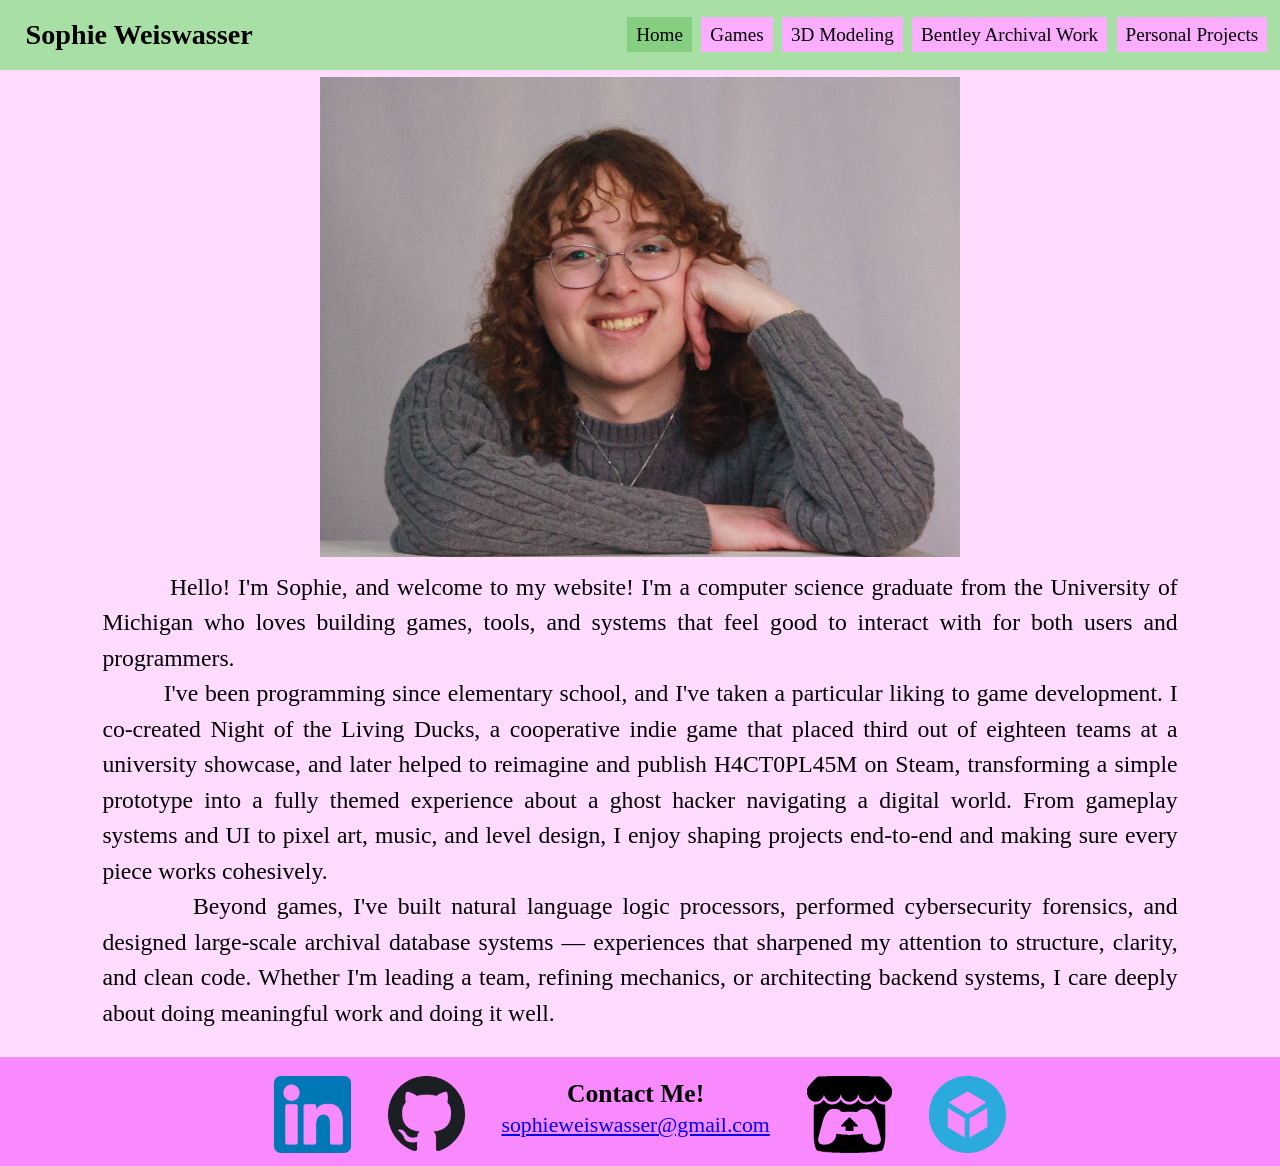
==== index.html @ 566ccd01 "Fixed weird sizing issue I created with bottom bar" ====
<!DOCTYPE html>
<html>
    <head>
        <link rel="stylesheet" href="style.css">
    </head>
    <meta content='width=device-width, initial-scale=1' name='viewport'/>
    <body>
        <div class="topbar">
            <div style="margin-left:20px; margin-left:2vw;">
                <h1>
                    Sophie Weiswasser
                </h1>
            </div>
            <div class="navbar">
                <a href="/" class="active">Home</a>
                <a href="games">Games</a>
                <a href="3dmodels">3D Modeling</a>
                <a href="bentley">Bentley Archival Work</a>
                <a href="personal">Personal Projects</a>
            </div>
        </div>

        <div class="main">
            <img src="images/headshot.png" alt="Headshot of Sophie Weiswasser" style="display:block; width:50%; margin:auto; padding:1%; max-width:700px;">
            
            <div style="margin-left:80px; margin-left:8vw; margin-right:80px; margin-right:8vw; margin-bottom:20px; margin-bottom:2vw;">
                <p style="text-align:justify; text-justify:inter-word; margin:0">
                    &nbsp;&nbsp;&nbsp;&nbsp;&nbsp;&nbsp;&nbsp;&nbsp;
                    Hello! I'm Sophie, and welcome to my website! I'm a computer science graduate from the University of Michigan who loves building games, tools, and systems that feel good to interact with for both users and programmers.
                    <br>&nbsp;&nbsp;&nbsp;&nbsp;&nbsp;&nbsp;&nbsp;&nbsp;
                    I've been programming since elementary school, and I've taken a particular liking to game development. I co-created Night of the Living Ducks, a cooperative indie game that placed third out of eighteen teams at a university showcase, and later helped to reimagine and publish H4CT0PL45M on Steam, transforming a simple prototype into a fully themed experience about a ghost hacker navigating a digital world. From gameplay systems and UI to pixel art, music, and level design, I enjoy shaping projects end-to-end and making sure every piece works cohesively.
                    <br>&nbsp;&nbsp;&nbsp;&nbsp;&nbsp;&nbsp;&nbsp;&nbsp;
                    Beyond games, I've built natural language logic processors, performed cybersecurity forensics, and designed large-scale archival database systems — experiences that sharpened my attention to structure, clarity, and clean code. Whether I'm leading a team, refining mechanics, or architecting backend systems, I care deeply about doing meaningful work and doing it well.
                </p>
            </div>
        </div>

        <div class="bottombar">
            <div class="link_container">
                <a href="https://www.linkedin.com/in/soweisw/"><img src="images/linkedinlogo.png" alt="LinkedIn Logo"></a>
                <a href="https://github.com/soweisw"><img src="images/githublogo.png" alt="Github Logo"></a>
                <div>
                    <h2 style="margin:0; font-size:clamp(15px,2vw,30px);">
                        Contact Me!
                    </h2>
                    <p style="text-align:center; margin-top:0.75vw; margin-bottom:0%; font-size:clamp(15px,1.7vw,30px);">
                        <a href='&#109;a&#105;l&#116;o&#58;%&#55;3&#111;ph&#105;%6&#53;w&#101;%69sw&#97;s%&#55;3er&#64;g&#109;%&#54;1il&#46;&#99;%6&#70;m'>sophieweiswasser&#64;gma&#105;l&#46;com</a>
                    </p>
                </div>
                <a href="https://ferret13.itch.io/"><img src="images/itchiologo.png" alt="Itch.io Logo"></a>
                <a href="https://sketchfab.com/soweisw"><img src="images/sketchfablogo.png" alt="Sketchfab Logo"></a>
            </div>
        </div>
    </body>
</html>
---- style.css ----
:root {
    --topbar-color: #A8DFA4;
    --button-color-base: #FBADFF;
    --button-color-hover: #FA99FF;
    --button-color-active: #86CE80;
    --background-color-1: #FEDBFF;
    --background-color-2: #c1e8be;
    --bottombar-color: #f989ff;
}

.topbar{
    display: flex;
    width: 100%;
    justify-content: space-between;
    align-items: center;
    background-color: var(--topbar-color);
    position: fixed;
    top: 0;
    z-index: 999;
}

.navbar{
    display: flex;
    overflow: hidden;
    float: center;
    width: 50%;
    margin-top: 10px;
    margin-bottom: 10px;
    margin-right: 10px;
    margin-top: 1vw;
    margin-bottom: 1vw;
    margin-right: 1vw;
    align-items: center;
    justify-content: space-between;
}

.navbar a{
    float: center;
    text-align: center;
    padding: 5px 7px;
    padding: 0.5vw 0.7vw;
    font-size: 15px;
    font-size: 1.5vw;
    color: black;
    text-decoration: none;
    background-color: var(--button-color-base);
}

.navbar a:hover{
    background-color: var(--button-color-hover);
}

.navbar a.active{
    background-color: var(--button-color-active);
}

.bottombar{
    width: 100%;
    height: 60px;
    height: 6vw;
    max-height: 100px;
    background-color: var(--bottombar-color);
    padding-top: 10px;
    padding-bottom: 10px;
    padding-top: 1.5vw;
    padding-bottom: 1vw;
    line-height: 0.45;
    bottom: 0;
}

.link_container{
    display: flex;
    justify-content: space-around;
    align-items: center;
    margin: auto;
    width: max(60%,400px);
    height: 100%;
}

.link_container a{
    height: 100%;
}

.link_container img{
    height: 100%;
    padding: 0;
}

.pagesection{
    float: center;
    width: 100%;
    padding-top: 15px;
    padding-bottom: 35px;
    padding-top: 1.5vw;
    padding-bottom: 3.5vw;
}

.use_bg2{
    background-color: var(--background-color-2);
}

.centered_container{
    display: flex;
    justify-content: center;
    width: 100%;
}

.pagesection .centered_container a{
    font-size: 15px;
    font-size: 1.5vw;
    text-decoration: none;
    padding-top:1%;
}

.pagesection p{
    text-indent: 3em;
    text-align: justify;
    text-justify: inter-word;
    margin-top: 5px;
    margin-top: 0.5vw;
    margin-left: 70px; 
    margin-right: 70px;
    margin-left: 7vw;
    margin-right: 7vw;
}

.pagesection .pics{
    display: flex;
    justify-content: space-around;
    align-items: center;
    float: center;
    margin-left: 30px; 
    margin-right: 30px;
    margin-left: 3vw;
    margin-right: 3vw;
}

.pics img{
    display: block;
    padding: 0;
    margin: auto;
}

.youtube_vid{
    width: 50%;
    height: auto;
    margin: auto;
    margin-bottom: 20px;
    margin-bottom: 2vw;
}

.audio_container{
    display: flex;
    justify-content: center;
    width: 80%;
    height: fit-content;
    margin: auto;
    margin-top: 15px;
    margin-top: 1.5vw;
}

audio{
    padding-left: 2.5%;
    padding-right: 2.5%;
    width: 100%;
}

h1{
    text-align: center;
    font-size: 22px;
    font-size: 2.2vw;
    text-decoration: none;
}

h2{
    text-align: center;
    font-size: 20px;
    font-size: clamp(20px,2vw,30px);
    text-decoration: none;
}

h3{
    text-align: center;
    font-size: 16px;
    font-size: 1.75vw;
    text-decoration: none;
}

p{
    text-align: left;
    font-size: 15px;
    font-size: clamp(15px,1.85vw,25px);
    text-decoration: none;
    line-height: 1.5;
}

body{
    height: 100vh;
    width: 100%;
    min-height: 100vh;
    display: flex;
    flex-direction: column;
    background-color: var(--background-color-1);
    margin: 0;
    padding: 0;
}

.main{
    margin: 0;
    padding: 0;
    margin-top: 5%;
    flex-grow: 1;
}
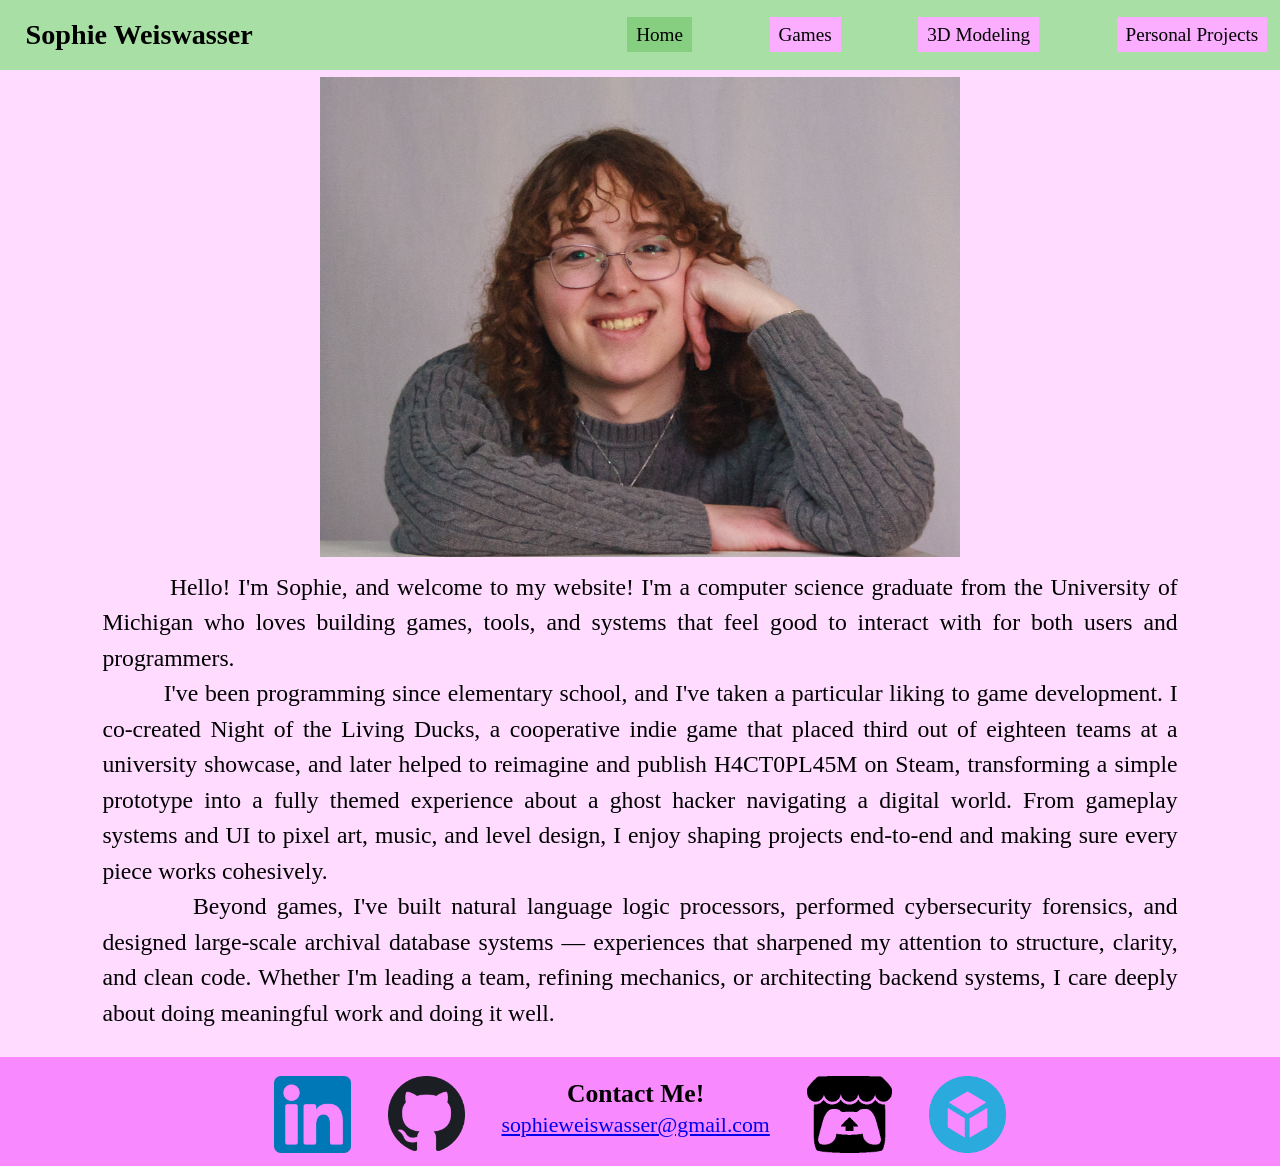
==== commit 35bd6623: "Removed Bentley page" ====
--- a/index.html
+++ b/index.html
@@ -15,7 +15,6 @@
                 <a href="/" class="active">Home</a>
                 <a href="games">Games</a>
                 <a href="3dmodels">3D Modeling</a>
-                <a href="bentley">Bentley Archival Work</a>
                 <a href="personal">Personal Projects</a>
             </div>
         </div>
--- a/style.css
+++ b/style.css
@@ -141,12 +141,17 @@
     margin: auto;
 }
 
-.youtube_vid{
-    width: 50%;
-    height: auto;
-    margin: auto;
+.vid_container{
     margin-bottom: 20px;
     margin-bottom: 2vw;
+}
+
+.vid_container iframe{
+    width: 50%;
+    aspect-ratio: 16/9;
+    height: auto;
+    top: 0;
+    left: 0;
 }
 
 .audio_container{
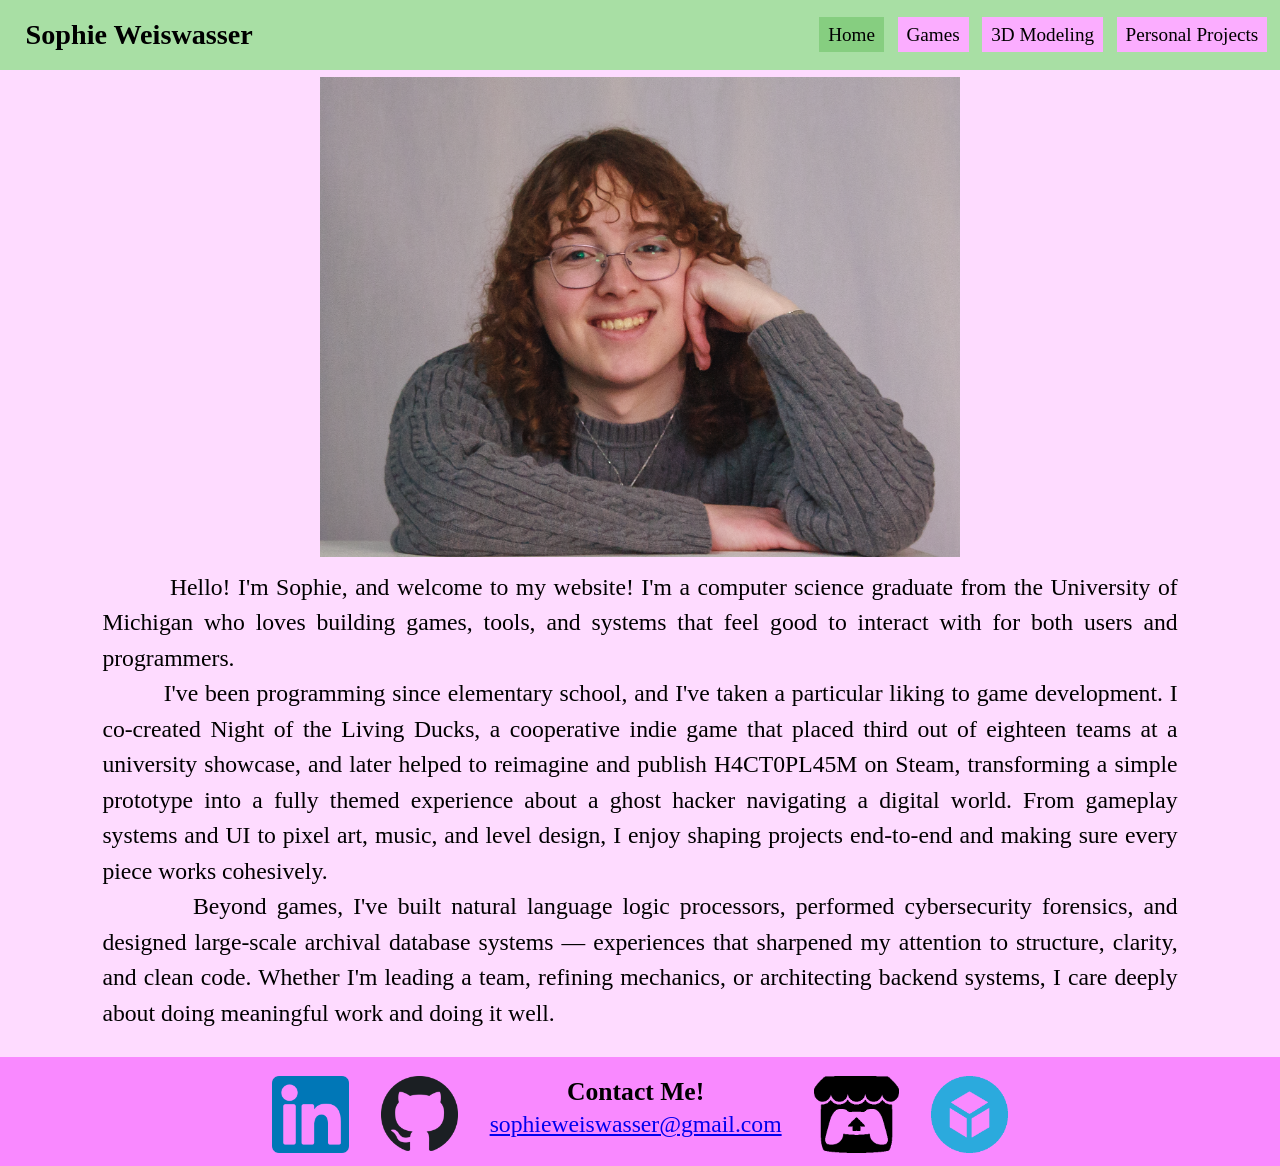
==== commit a2022b28: "Updated bottombar font sizing again" ====
--- a/index.html
+++ b/index.html
@@ -39,10 +39,10 @@
                 <a href="https://www.linkedin.com/in/soweisw/"><img src="images/linkedinlogo.png" alt="LinkedIn Logo"></a>
                 <a href="https://github.com/soweisw"><img src="images/githublogo.png" alt="Github Logo"></a>
                 <div>
-                    <h2 style="margin:0; font-size:clamp(15px,2vw,30px);">
+                    <h2 style="margin:0; font-size:clamp(1rem,2vw,2rem);">
                         Contact Me!
                     </h2>
-                    <p style="text-align:center; margin-top:0.75vw; margin-bottom:0%; font-size:clamp(15px,1.7vw,30px);">
+                    <p style="text-align:center; margin-top:0.75vw; margin-bottom:0%; font-size:clamp(1rem,1.7vw,2rem);">
                         <a href='&#109;a&#105;l&#116;o&#58;%&#55;3&#111;ph&#105;%6&#53;w&#101;%69sw&#97;s%&#55;3er&#64;g&#109;%&#54;1il&#46;&#99;%6&#70;m'>sophieweiswasser&#64;gma&#105;l&#46;com</a>
                     </p>
                 </div>
--- a/style.css
+++ b/style.css
@@ -23,7 +23,7 @@
     display: flex;
     overflow: hidden;
     float: center;
-    width: 50%;
+    width: 35%;
     margin-top: 10px;
     margin-bottom: 10px;
     margin-right: 10px;
@@ -199,6 +199,11 @@
     line-height: 1.5;
 }
 
+a{
+    font-size: 15px;
+    font-size: clamp(15px,1.85vw,25px);
+}
+
 body{
     height: 100vh;
     width: 100%;
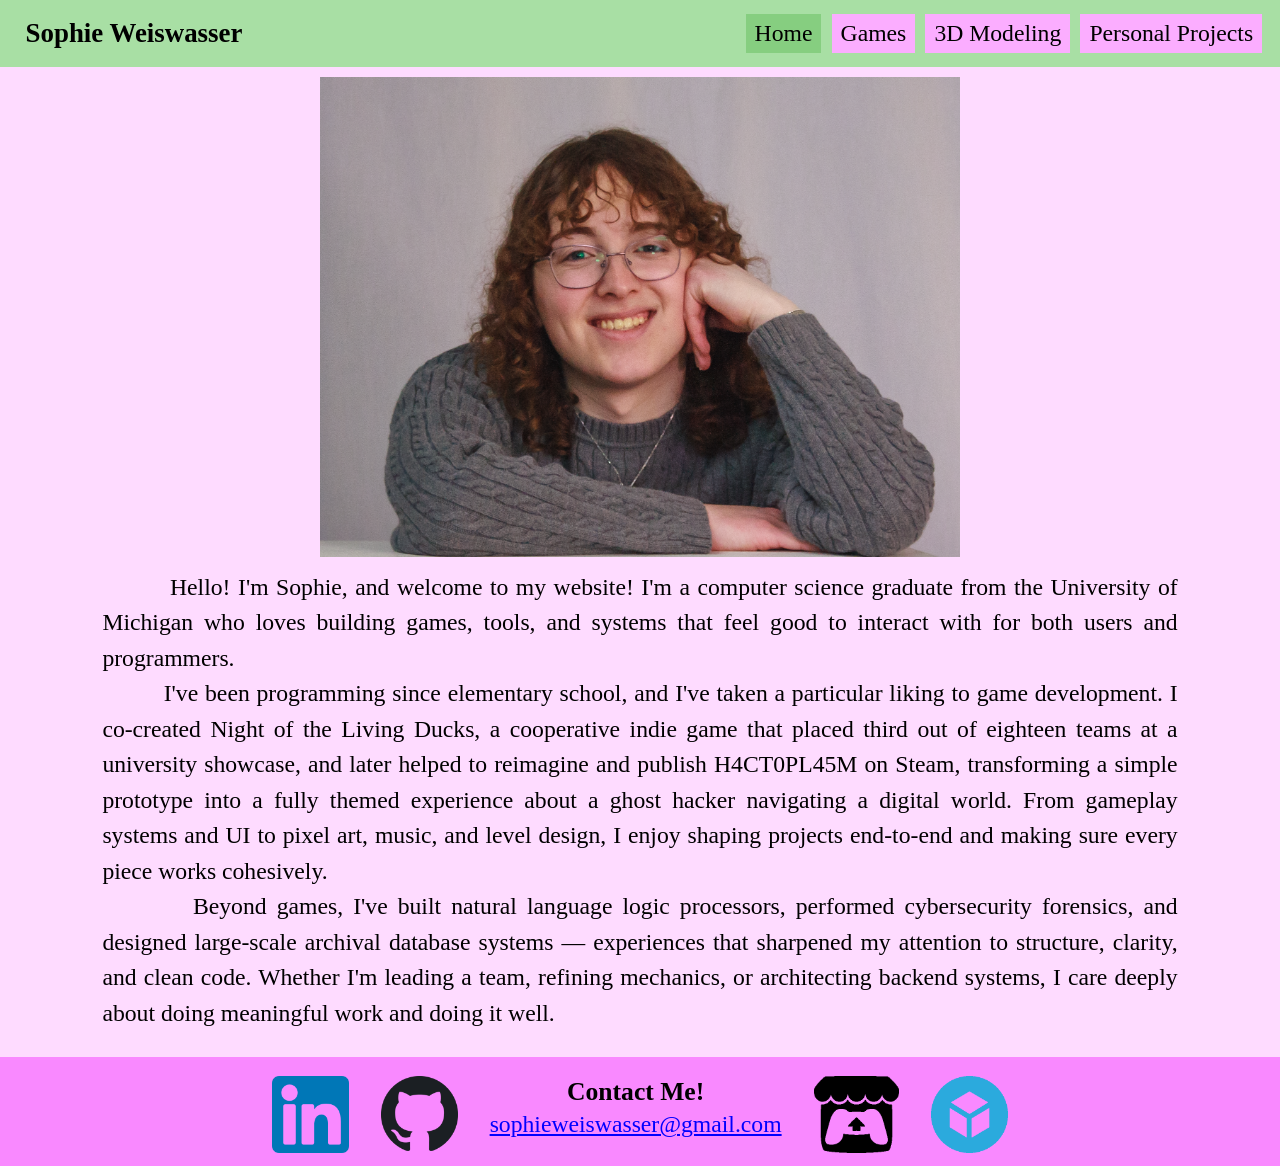
==== commit 7f7658ca: "Added classes to the bottombar text elements, and added variables for all possible text colors" ====
--- a/index.html
+++ b/index.html
@@ -39,10 +39,10 @@
                 <a href="https://www.linkedin.com/in/soweisw/"><img src="images/linkedinlogo.png" alt="LinkedIn Logo"></a>
                 <a href="https://github.com/soweisw"><img src="images/githublogo.png" alt="Github Logo"></a>
                 <div>
-                    <h2 style="margin:0; font-size:clamp(1rem,2vw,2rem);">
+                    <h2 class="bottombar_text">
                         Contact Me!
                     </h2>
-                    <p style="text-align:center; margin-top:0.75vw; margin-bottom:0%; font-size:clamp(1rem,1.7vw,2rem);">
+                    <p class="bottombar_email_link">
                         <a href='&#109;a&#105;l&#116;o&#58;%&#55;3&#111;ph&#105;%6&#53;w&#101;%69sw&#97;s%&#55;3er&#64;g&#109;%&#54;1il&#46;&#99;%6&#70;m'>sophieweiswasser&#64;gma&#105;l&#46;com</a>
                     </p>
                 </div>
--- a/style.css
+++ b/style.css
@@ -6,6 +6,16 @@
     --background-color-1: #FEDBFF;
     --background-color-2: #c1e8be;
     --bottombar-color: #f989ff;
+
+    --navbar-name-color: black;
+    --navbar-button-text-color: black;
+    --navbar-button-text-color-hover: black;
+    --navbar-button-text-color-active: black;
+    --link-color: blue;
+    --paragraph-text-color-1: black;
+    --paragraph-text-color-2: black;
+    --bottombar-text-color: black;
+    --bottombar-email-link-color: blue;
 }
 
 .topbar{
@@ -23,7 +33,7 @@
     display: flex;
     overflow: hidden;
     float: center;
-    width: 35%;
+    width: fit-content;
     margin-top: 10px;
     margin-bottom: 10px;
     margin-right: 10px;
@@ -39,19 +49,22 @@
     text-align: center;
     padding: 5px 7px;
     padding: 0.5vw 0.7vw;
-    font-size: 15px;
-    font-size: 1.5vw;
-    color: black;
+    margin: 0px 7px;
+    margin: 0vw 0.4vw;
+    font-size: clamp(1rem,1.85vw,1.6rem);
+    color: var(--navbar-button-text-color);
     text-decoration: none;
     background-color: var(--button-color-base);
 }
 
 .navbar a:hover{
     background-color: var(--button-color-hover);
+    color: var(--navbar-button-text-color-hover);
 }
 
 .navbar a.active{
     background-color: var(--button-color-active);
+    color: var(--navbar-button-text-color-active);
 }
 
 .bottombar{
@@ -86,6 +99,20 @@
     padding: 0;
 }
 
+.bottombar_text{
+    margin: 0;
+    font-size: clamp(1rem,2vw,2rem);
+    color: var(--bottombar-text-color);
+}
+
+.bottombar_email_link{
+    text-align: center;
+    margin-top: 0.75vw;
+    margin-bottom: 0%;
+    font-size: clamp(1rem,1.7vw,2rem);
+    color: var(--bottombar-email-link-color);
+}
+
 .pagesection{
     float: center;
     width: 100%;
@@ -99,6 +126,10 @@
     background-color: var(--background-color-2);
 }
 
+.use_bg2 p{
+    color: var(--paragraph-text-color-2);
+}
+
 .centered_container{
     display: flex;
     justify-content: center;
@@ -106,14 +137,13 @@
 }
 
 .pagesection .centered_container a{
-    font-size: 15px;
-    font-size: 1.5vw;
+    font-size: 1rem;
     text-decoration: none;
     padding-top:1%;
 }
 
 .pagesection p{
-    text-indent: 3em;
+    text-indent: 3rem;
     text-align: justify;
     text-justify: inter-word;
     margin-top: 5px;
@@ -172,36 +202,35 @@
 
 h1{
     text-align: center;
-    font-size: 22px;
-    font-size: 2.2vw;
-    text-decoration: none;
+    font-size: clamp(1.5rem,2.1vw,2rem);
+    text-decoration: none;
+    color: var(--navbar-name-color);
 }
 
 h2{
     text-align: center;
-    font-size: 20px;
-    font-size: clamp(20px,2vw,30px);
+    font-size: clamp(1.4rem,2vw,1.9rem);
     text-decoration: none;
 }
 
 h3{
     text-align: center;
-    font-size: 16px;
-    font-size: 1.75vw;
+    font-size: clamp(1.25rem,1.75vw,1.75rem);
     text-decoration: none;
 }
 
 p{
     text-align: left;
-    font-size: 15px;
-    font-size: clamp(15px,1.85vw,25px);
+    font-size: clamp(1rem,1.85vw,1.6rem);
     text-decoration: none;
     line-height: 1.5;
+    color: var(--paragraph-text-color-1);
 }
 
 a{
     font-size: 15px;
-    font-size: clamp(15px,1.85vw,25px);
+    font-size: clamp(1rem,1.85vw,1.6rem);
+    color: var(--link-color);
 }
 
 body{
@@ -218,6 +247,7 @@
 .main{
     margin: 0;
     padding: 0;
-    margin-top: 5%;
+    margin-top: 6%;
+    margin-top: max(5%, calc(11vh - 5vw));
     flex-grow: 1;
 }
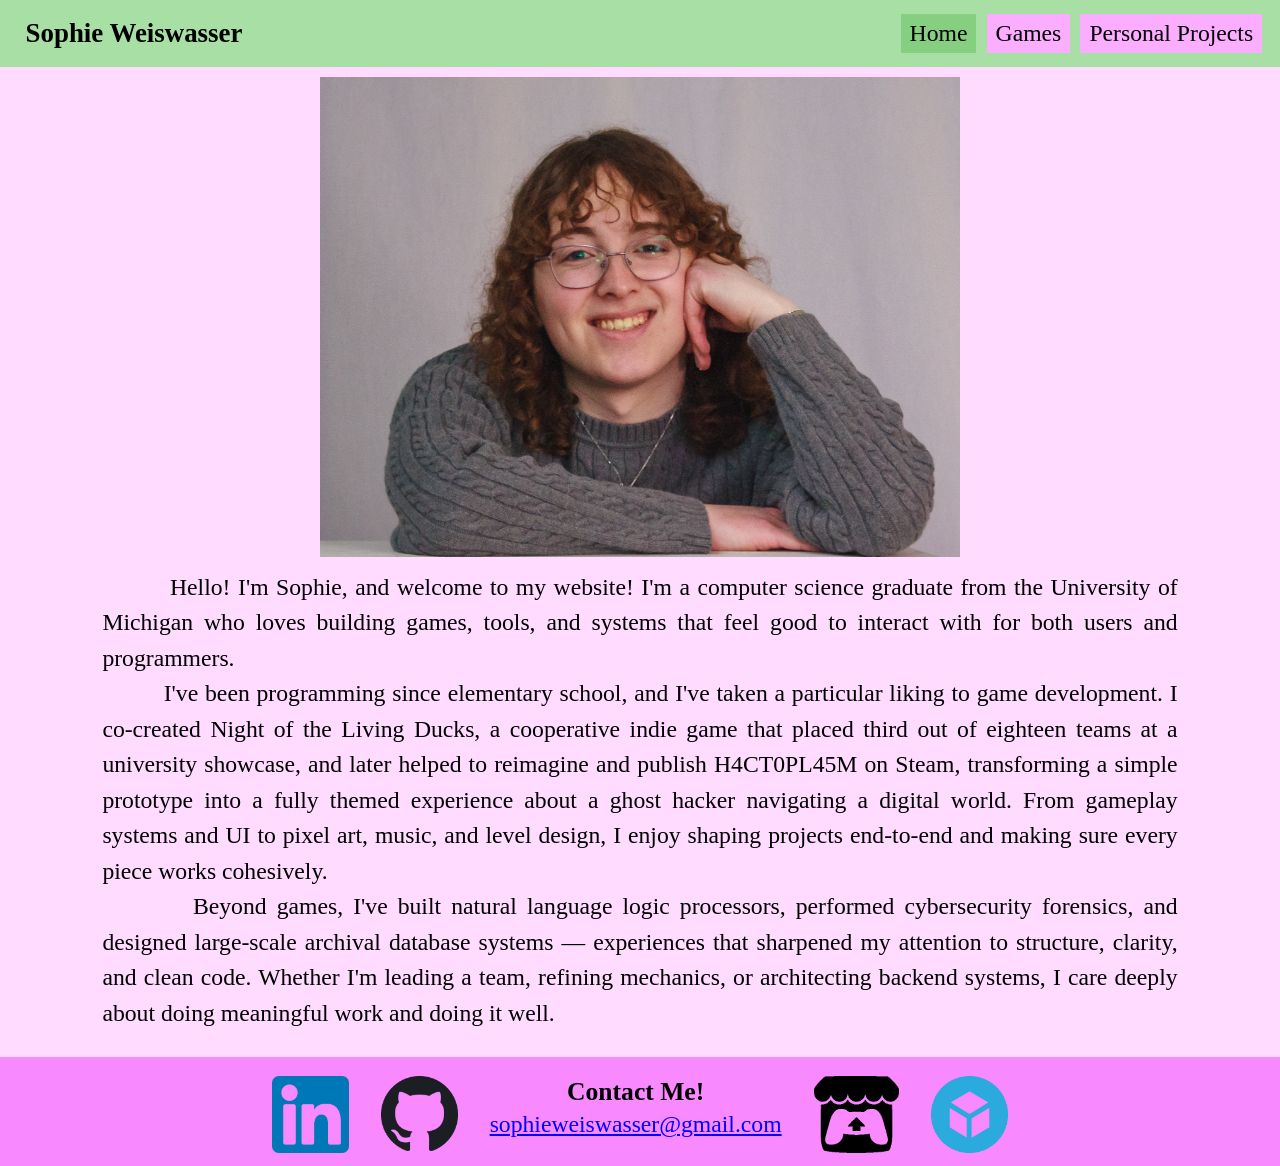
==== commit 6bf720cc: "Removed 3D Modeling page, and added some extra things to game page and personal page" ====
--- a/index.html
+++ b/index.html
@@ -14,7 +14,6 @@
             <div class="navbar">
                 <a href="/" class="active">Home</a>
                 <a href="games">Games</a>
-                <a href="3dmodels">3D Modeling</a>
                 <a href="personal">Personal Projects</a>
             </div>
         </div>
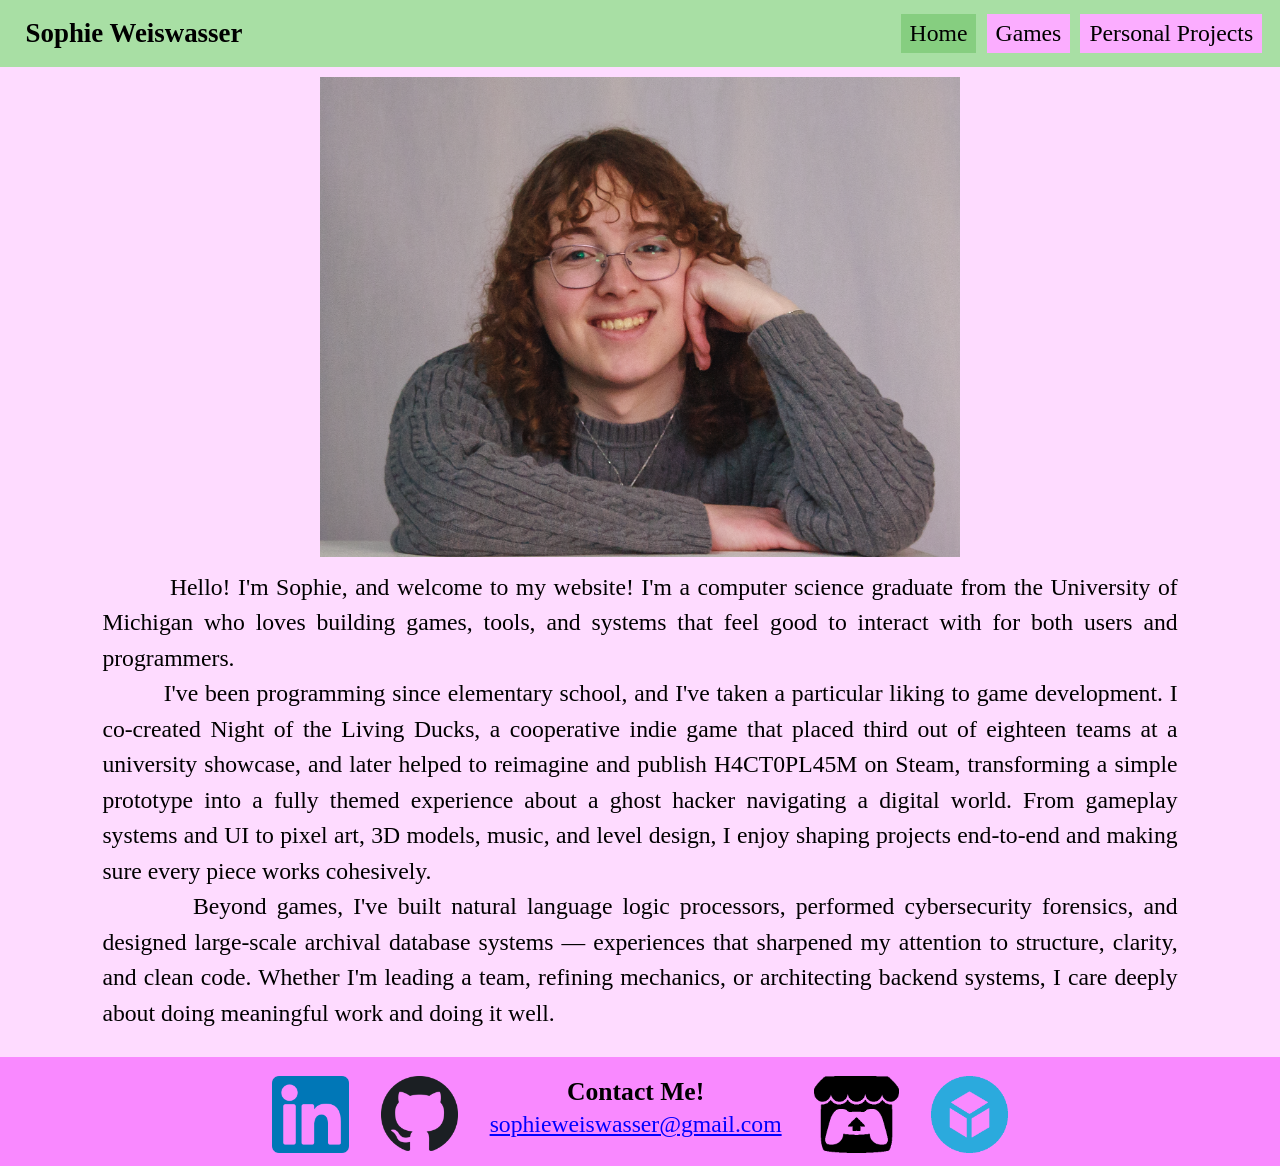
==== commit cd26d19f: "Added a lot more text to various pages, pretty much finishing (nearly) the website" ====
--- a/index.html
+++ b/index.html
@@ -26,7 +26,7 @@
                     &nbsp;&nbsp;&nbsp;&nbsp;&nbsp;&nbsp;&nbsp;&nbsp;
                     Hello! I'm Sophie, and welcome to my website! I'm a computer science graduate from the University of Michigan who loves building games, tools, and systems that feel good to interact with for both users and programmers.
                     <br>&nbsp;&nbsp;&nbsp;&nbsp;&nbsp;&nbsp;&nbsp;&nbsp;
-                    I've been programming since elementary school, and I've taken a particular liking to game development. I co-created Night of the Living Ducks, a cooperative indie game that placed third out of eighteen teams at a university showcase, and later helped to reimagine and publish H4CT0PL45M on Steam, transforming a simple prototype into a fully themed experience about a ghost hacker navigating a digital world. From gameplay systems and UI to pixel art, music, and level design, I enjoy shaping projects end-to-end and making sure every piece works cohesively.
+                    I've been programming since elementary school, and I've taken a particular liking to game development. I co-created Night of the Living Ducks, a cooperative indie game that placed third out of eighteen teams at a university showcase, and later helped to reimagine and publish H4CT0PL45M on Steam, transforming a simple prototype into a fully themed experience about a ghost hacker navigating a digital world. From gameplay systems and UI to pixel art, 3D models, music, and level design, I enjoy shaping projects end-to-end and making sure every piece works cohesively.
                     <br>&nbsp;&nbsp;&nbsp;&nbsp;&nbsp;&nbsp;&nbsp;&nbsp;
                     Beyond games, I've built natural language logic processors, performed cybersecurity forensics, and designed large-scale archival database systems — experiences that sharpened my attention to structure, clarity, and clean code. Whether I'm leading a team, refining mechanics, or architecting backend systems, I care deeply about doing meaningful work and doing it well.
                 </p>
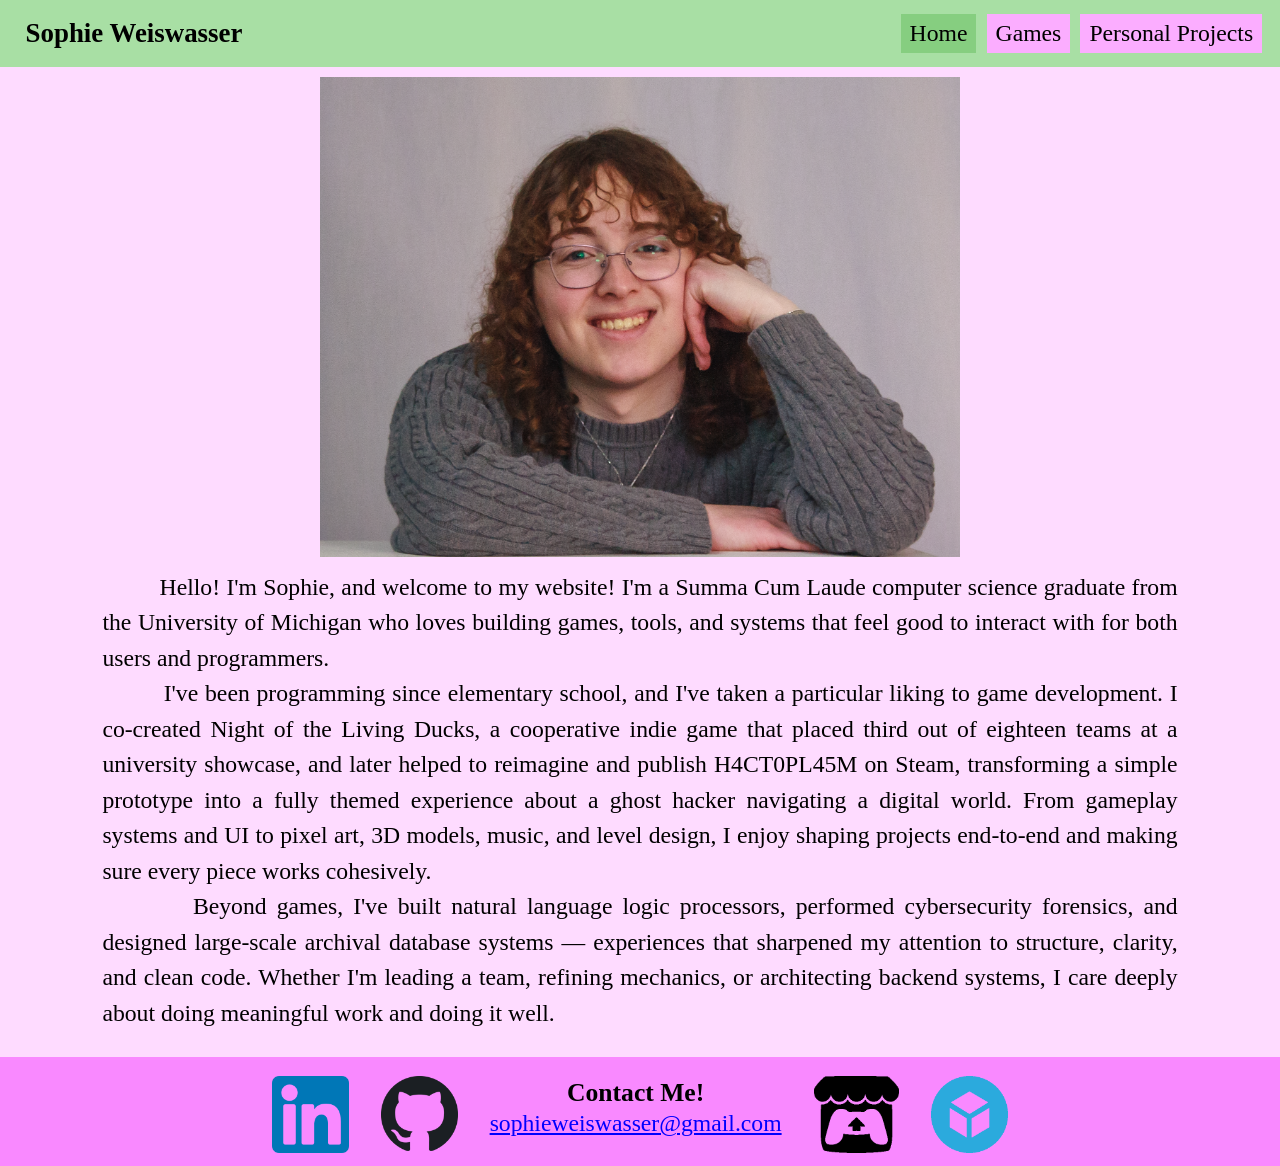
==== commit 5f50774f: "Updated main page to include "Summa Cum Laude"" ====
--- a/index.html
+++ b/index.html
@@ -24,7 +24,7 @@
             <div style="margin-left:80px; margin-left:8vw; margin-right:80px; margin-right:8vw; margin-bottom:20px; margin-bottom:2vw;">
                 <p style="text-align:justify; text-justify:inter-word; margin:0">
                     &nbsp;&nbsp;&nbsp;&nbsp;&nbsp;&nbsp;&nbsp;&nbsp;
-                    Hello! I'm Sophie, and welcome to my website! I'm a computer science graduate from the University of Michigan who loves building games, tools, and systems that feel good to interact with for both users and programmers.
+                    Hello! I'm Sophie, and welcome to my website! I'm a Summa Cum Laude computer science graduate from the University of Michigan who loves building games, tools, and systems that feel good to interact with for both users and programmers.
                     <br>&nbsp;&nbsp;&nbsp;&nbsp;&nbsp;&nbsp;&nbsp;&nbsp;
                     I've been programming since elementary school, and I've taken a particular liking to game development. I co-created Night of the Living Ducks, a cooperative indie game that placed third out of eighteen teams at a university showcase, and later helped to reimagine and publish H4CT0PL45M on Steam, transforming a simple prototype into a fully themed experience about a ghost hacker navigating a digital world. From gameplay systems and UI to pixel art, 3D models, music, and level design, I enjoy shaping projects end-to-end and making sure every piece works cohesively.
                     <br>&nbsp;&nbsp;&nbsp;&nbsp;&nbsp;&nbsp;&nbsp;&nbsp;
--- a/style.css
+++ b/style.css
@@ -51,7 +51,7 @@
     padding: 0.5vw 0.7vw;
     margin: 0px 7px;
     margin: 0vw 0.4vw;
-    font-size: clamp(1rem,1.85vw,1.6rem);
+    font-size: clamp(0.8rem,1.85vw,1.6rem);
     color: var(--navbar-button-text-color);
     text-decoration: none;
     background-color: var(--button-color-base);
@@ -101,15 +101,15 @@
 
 .bottombar_text{
     margin: 0;
-    font-size: clamp(1rem,2vw,2rem);
+    font-size: clamp(0.85rem,2vw,2rem);
     color: var(--bottombar-text-color);
 }
 
 .bottombar_email_link{
     text-align: center;
-    margin-top: 0.75vw;
+    margin-top: 0.6vw;
     margin-bottom: 0%;
-    font-size: clamp(1rem,1.7vw,2rem);
+    font-size: clamp(0.65rem,1.7vw,2rem);
     color: var(--bottombar-email-link-color);
 }
 
@@ -202,7 +202,7 @@
 
 h1{
     text-align: center;
-    font-size: clamp(1.5rem,2.1vw,2rem);
+    font-size: clamp(1rem,2.1vw,2rem);
     text-decoration: none;
     color: var(--navbar-name-color);
 }
@@ -242,6 +242,7 @@
     background-color: var(--background-color-1);
     margin: 0;
     padding: 0;
+    overscroll-behavior-y: none;
 }
 
 .main{
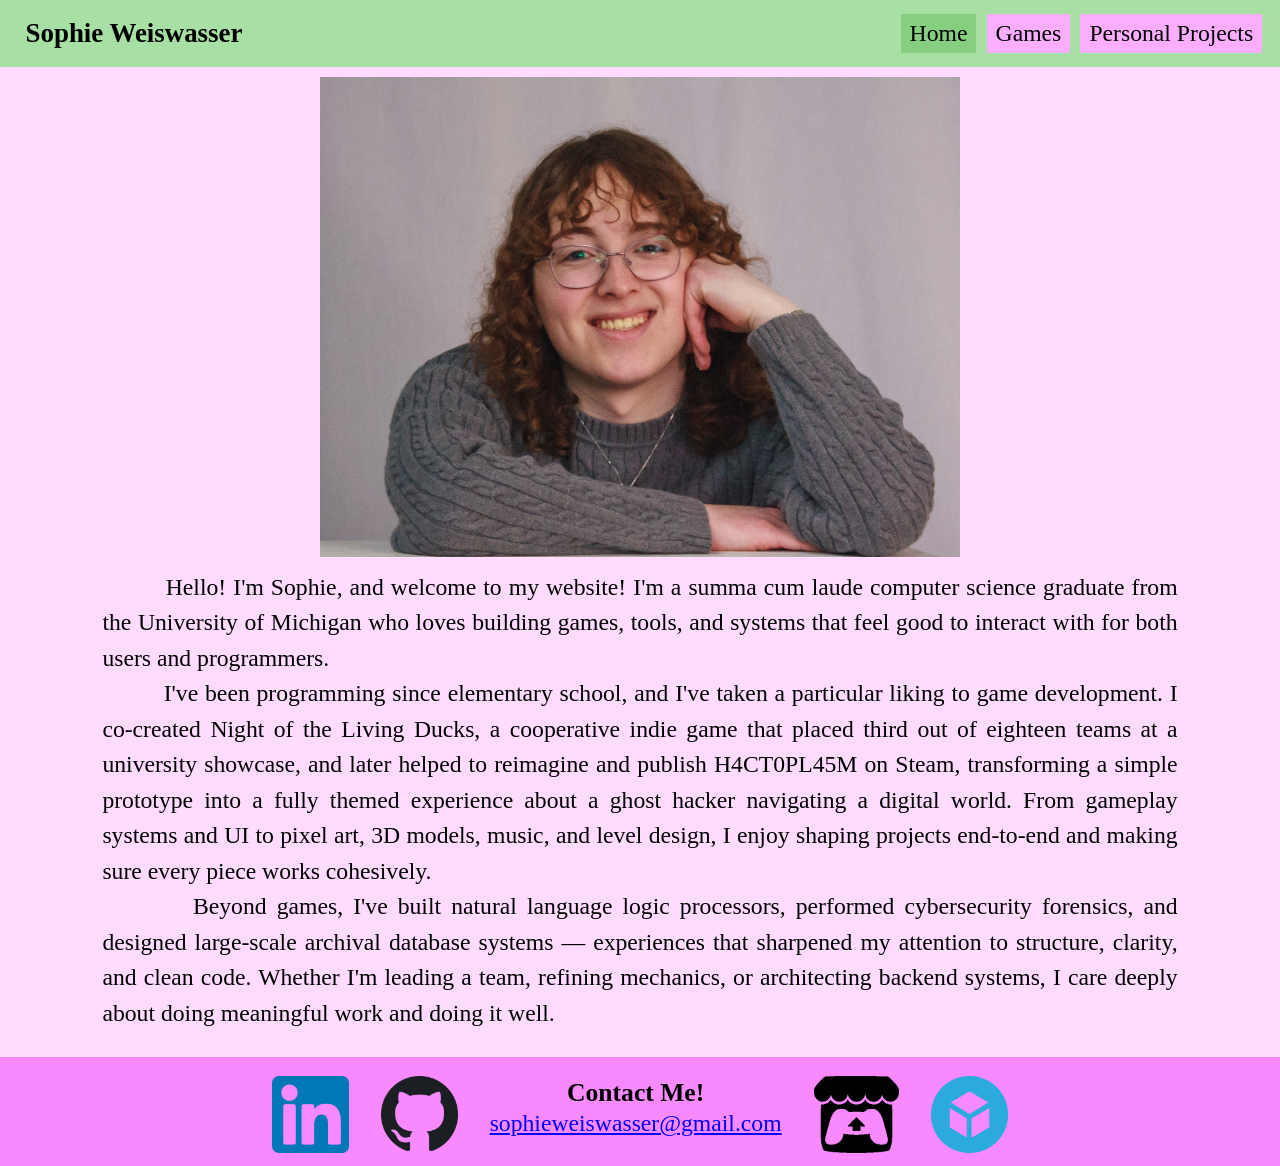
==== commit c51dafc1: "Fixed "Summa Cum Laude" capitalization" ====
--- a/index.html
+++ b/index.html
@@ -24,7 +24,7 @@
             <div style="margin-left:80px; margin-left:8vw; margin-right:80px; margin-right:8vw; margin-bottom:20px; margin-bottom:2vw;">
                 <p style="text-align:justify; text-justify:inter-word; margin:0">
                     &nbsp;&nbsp;&nbsp;&nbsp;&nbsp;&nbsp;&nbsp;&nbsp;
-                    Hello! I'm Sophie, and welcome to my website! I'm a Summa Cum Laude computer science graduate from the University of Michigan who loves building games, tools, and systems that feel good to interact with for both users and programmers.
+                    Hello! I'm Sophie, and welcome to my website! I'm a summa cum laude computer science graduate from the University of Michigan who loves building games, tools, and systems that feel good to interact with for both users and programmers.
                     <br>&nbsp;&nbsp;&nbsp;&nbsp;&nbsp;&nbsp;&nbsp;&nbsp;
                     I've been programming since elementary school, and I've taken a particular liking to game development. I co-created Night of the Living Ducks, a cooperative indie game that placed third out of eighteen teams at a university showcase, and later helped to reimagine and publish H4CT0PL45M on Steam, transforming a simple prototype into a fully themed experience about a ghost hacker navigating a digital world. From gameplay systems and UI to pixel art, 3D models, music, and level design, I enjoy shaping projects end-to-end and making sure every piece works cohesively.
                     <br>&nbsp;&nbsp;&nbsp;&nbsp;&nbsp;&nbsp;&nbsp;&nbsp;
